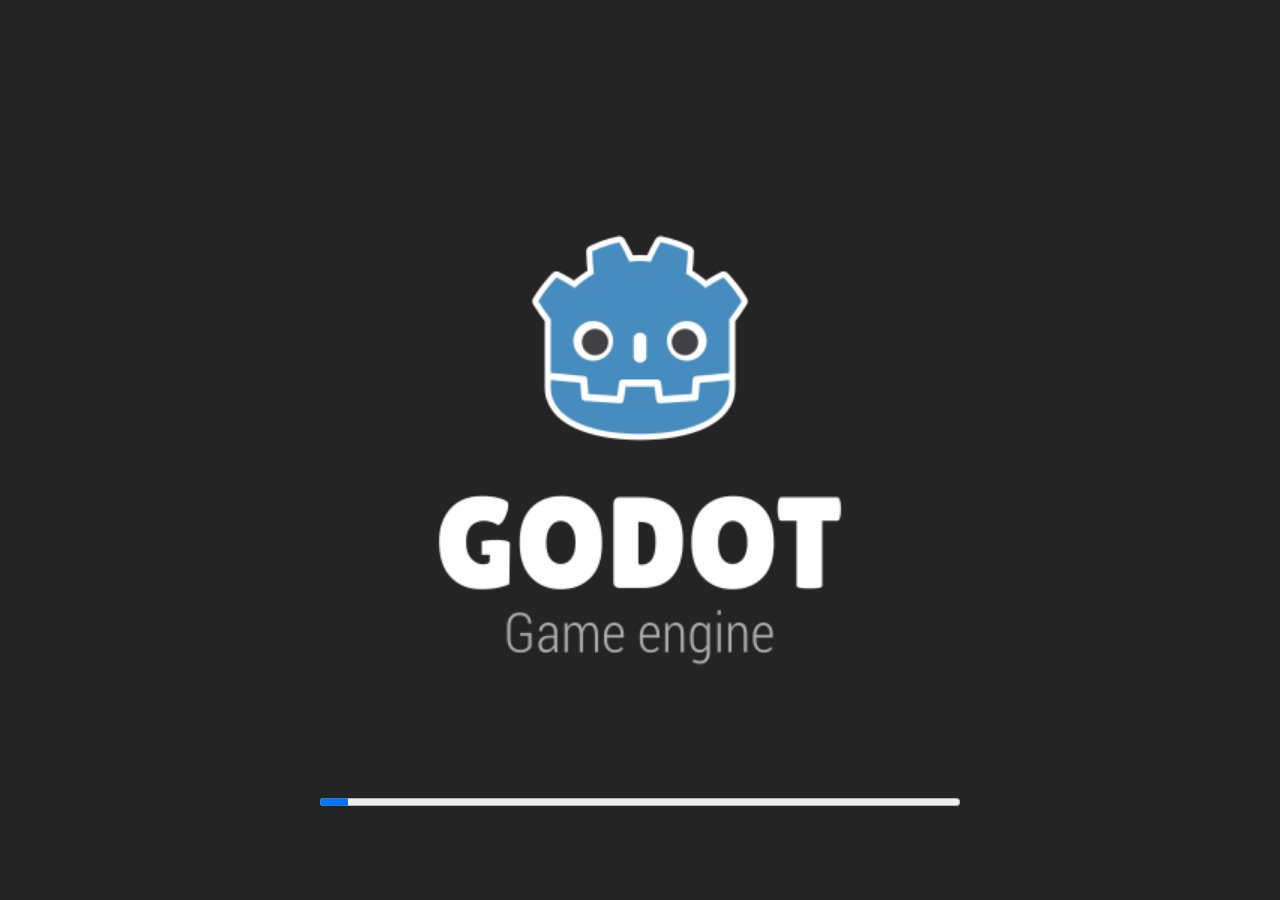
==== docs/index.html @ acbe09f9 "Revert "menü" This reverts commit 3b9689a2440c2e3775d8bb0e76d9498be80858d0." ====
<!DOCTYPE html>
<html lang="en">
	<head>
		<meta charset="utf-8">
		<meta name="viewport" content="width=device-width, user-scalable=no, initial-scale=1.0">
		<title>Neues Spiel</title>
		<style>
html, body, #canvas {
	margin: 0;
	padding: 0;
	border: 0;
}

body {
	color: white;
	background-color: black;
	overflow: hidden;
	touch-action: none;
}

#canvas {
	display: block;
}

#canvas:focus {
	outline: none;
}

#status, #status-splash, #status-progress {
	position: absolute;
	left: 0;
	right: 0;
}

#status, #status-splash {
	top: 0;
	bottom: 0;
}

#status {
	background-color: #242424;
	display: flex;
	flex-direction: column;
	justify-content: center;
	align-items: center;
	visibility: hidden;
}

#status-splash {
	max-height: 100%;
	max-width: 100%;
	margin: auto;
}

#status-splash.show-image--false {
	display: none;
}

#status-splash.fullsize--true {
	height: 100%;
	width: 100%;
	object-fit: contain;
}

#status-splash.use-filter--false {
	image-rendering: pixelated;
}

#status-progress, #status-notice {
	display: none;
}

#status-progress {
	bottom: 10%;
	width: 50%;
	margin: 0 auto;
}

#status-notice {
	background-color: #5b3943;
	border-radius: 0.5rem;
	border: 1px solid #9b3943;
	color: #e0e0e0;
	font-family: 'Noto Sans', 'Droid Sans', Arial, sans-serif;
	line-height: 1.3;
	margin: 0 2rem;
	overflow: hidden;
	padding: 1rem;
	text-align: center;
	z-index: 1;
}
		</style>
		<link id="-gd-engine-icon" rel="icon" type="image/png" href="index.icon.png" />
<link rel="apple-touch-icon" href="index.apple-touch-icon.png"/>

	</head>
	<body>
		<canvas id="canvas">
			Your browser does not support the canvas tag.
		</canvas>

		<noscript>
			Your browser does not support JavaScript.
		</noscript>

		<div id="status">
			<img id="status-splash" class="show-image--true fullsize--true use-filter--true" src="index.png" alt="">
			<progress id="status-progress"></progress>
			<div id="status-notice"></div>
		</div>

		<script src="index.js"></script>
		<script>
const GODOT_CONFIG = {"args":[],"canvasResizePolicy":2,"emscriptenPoolSize":8,"ensureCrossOriginIsolationHeaders":true,"executable":"index","experimentalVK":false,"fileSizes":{"index.pck":1772856,"index.wasm":37700666},"focusCanvas":true,"gdextensionLibs":[],"godotPoolSize":4};
const GODOT_THREADS_ENABLED = false;
const engine = new Engine(GODOT_CONFIG);

(function () {
	const statusOverlay = document.getElementById('status');
	const statusProgress = document.getElementById('status-progress');
	const statusNotice = document.getElementById('status-notice');

	let initializing = true;
	let statusMode = '';

	function setStatusMode(mode) {
		if (statusMode === mode || !initializing) {
			return;
		}
		if (mode === 'hidden') {
			statusOverlay.remove();
			initializing = false;
			return;
		}
		statusOverlay.style.visibility = 'visible';
		statusProgress.style.display = mode === 'progress' ? 'block' : 'none';
		statusNotice.style.display = mode === 'notice' ? 'block' : 'none';
		statusMode = mode;
	}

	function setStatusNotice(text) {
		while (statusNotice.lastChild) {
			statusNotice.removeChild(statusNotice.lastChild);
		}
		const lines = text.split('\n');
		lines.forEach((line) => {
			statusNotice.appendChild(document.createTextNode(line));
			statusNotice.appendChild(document.createElement('br'));
		});
	}

	function displayFailureNotice(err) {
		console.error(err);
		if (err instanceof Error) {
			setStatusNotice(err.message);
		} else if (typeof err === 'string') {
			setStatusNotice(err);
		} else {
			setStatusNotice('An unknown error occurred.');
		}
		setStatusMode('notice');
		initializing = false;
	}

	const missing = Engine.getMissingFeatures({
		threads: GODOT_THREADS_ENABLED,
	});

	if (missing.length !== 0) {
		if (GODOT_CONFIG['serviceWorker'] && GODOT_CONFIG['ensureCrossOriginIsolationHeaders'] && 'serviceWorker' in navigator) {
			let serviceWorkerRegistrationPromise;
			try {
				serviceWorkerRegistrationPromise = navigator.serviceWorker.getRegistration();
			} catch (err) {
				serviceWorkerRegistrationPromise = Promise.reject(new Error('Service worker registration failed.'));
			}
			// There's a chance that installing the service worker would fix the issue
			Promise.race([
				serviceWorkerRegistrationPromise.then((registration) => {
					if (registration != null) {
						return Promise.reject(new Error('Service worker already exists.'));
					}
					return registration;
				}).then(() => engine.installServiceWorker()),
				// For some reason, `getRegistration()` can stall
				new Promise((resolve) => {
					setTimeout(() => resolve(), 2000);
				}),
			]).then(() => {
				// Reload if there was no error.
				window.location.reload();
			}).catch((err) => {
				console.error('Error while registering service worker:', err);
			});
		} else {
			// Display the message as usual
			const missingMsg = 'Error\nThe following features required to run Godot projects on the Web are missing:\n';
			displayFailureNotice(missingMsg + missing.join('\n'));
		}
	} else {
		setStatusMode('progress');
		engine.startGame({
			'onProgress': function (current, total) {
				if (current > 0 && total > 0) {
					statusProgress.value = current;
					statusProgress.max = total;
				} else {
					statusProgress.removeAttribute('value');
					statusProgress.removeAttribute('max');
				}
			},
		}).then(() => {
			setStatusMode('hidden');
		}, displayFailureNotice);
	}
}());
		</script>
	</body>
</html>
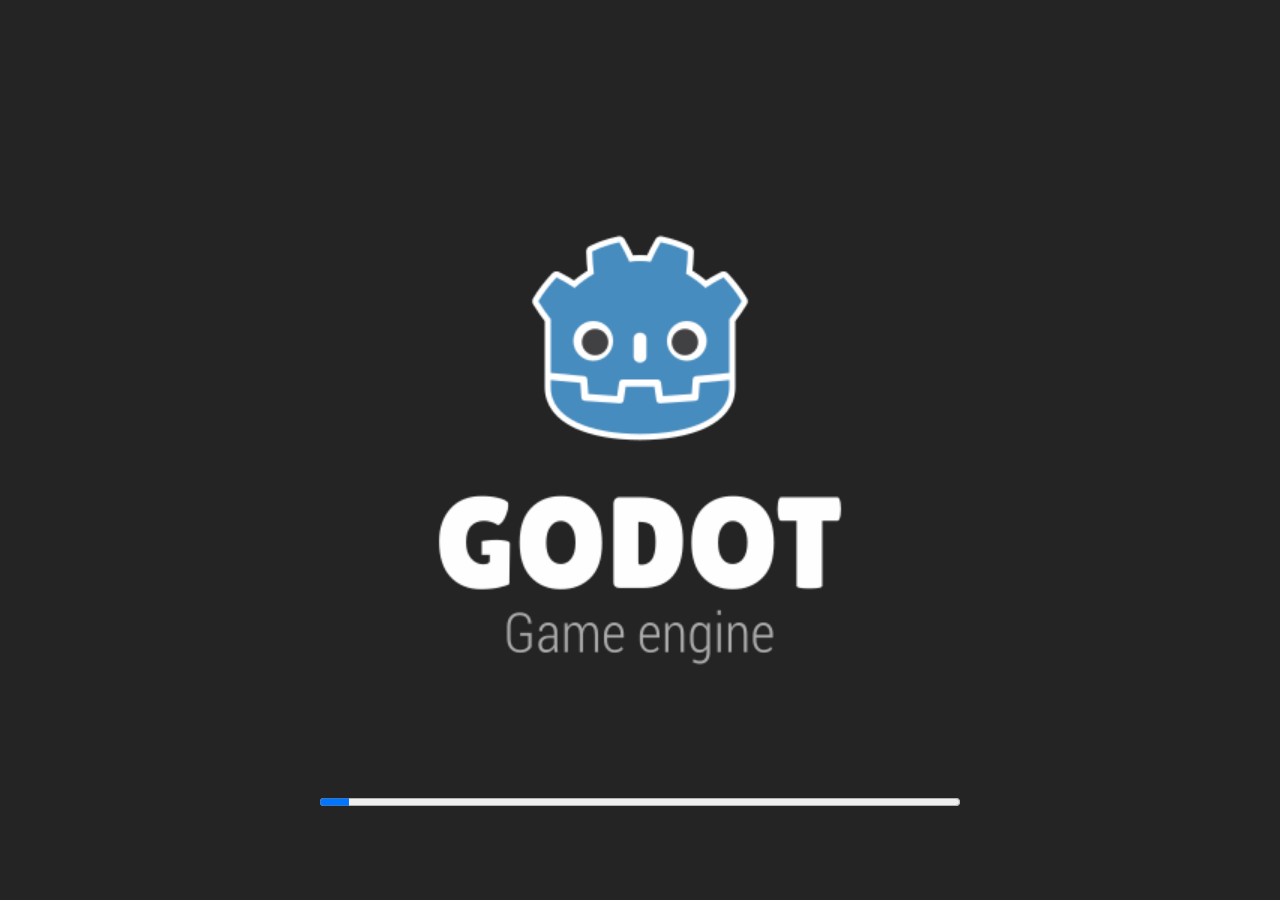
==== commit 2034653a: "Hauptmenü" ====
--- a/docs/index.html
+++ b/docs/index.html
@@ -3,7 +3,7 @@
 	<head>
 		<meta charset="utf-8">
 		<meta name="viewport" content="width=device-width, user-scalable=no, initial-scale=1.0">
-		<title>Neues Spiel</title>
+		<title>Ritterspiel</title>
 		<style>
 html, body, #canvas {
 	margin: 0;
@@ -111,7 +111,7 @@
 
 		<script src="index.js"></script>
 		<script>
-const GODOT_CONFIG = {"args":[],"canvasResizePolicy":2,"emscriptenPoolSize":8,"ensureCrossOriginIsolationHeaders":true,"executable":"index","experimentalVK":false,"fileSizes":{"index.pck":1772856,"index.wasm":37700666},"focusCanvas":true,"gdextensionLibs":[],"godotPoolSize":4};
+const GODOT_CONFIG = {"args":[],"canvasResizePolicy":2,"emscriptenPoolSize":8,"ensureCrossOriginIsolationHeaders":true,"executable":"index","experimentalVK":false,"fileSizes":{"index.pck":1792496,"index.wasm":37700666},"focusCanvas":true,"gdextensionLibs":[],"godotPoolSize":4};
 const GODOT_THREADS_ENABLED = false;
 const engine = new Engine(GODOT_CONFIG);
 
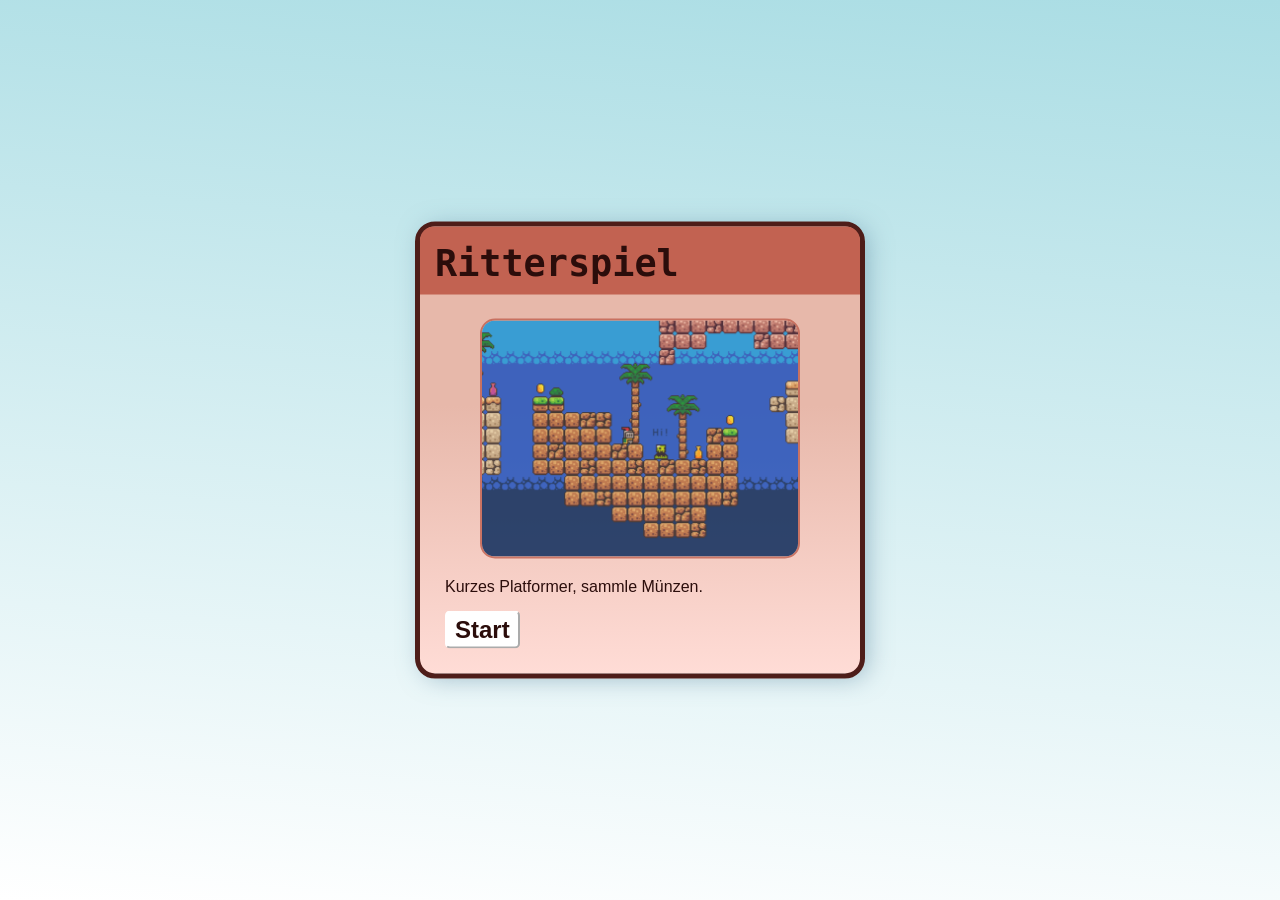
==== commit 27734746: "ordner layout" ====
--- a/docs/index.html
+++ b/docs/index.html
@@ -1,220 +1,34 @@
 <!DOCTYPE html>
-<html lang="en">
-	<head>
-		<meta charset="utf-8">
-		<meta name="viewport" content="width=device-width, user-scalable=no, initial-scale=1.0">
-		<title>Ritterspiel</title>
-		<style>
-html, body, #canvas {
-	margin: 0;
-	padding: 0;
-	border: 0;
-}
+<html lang="de">
+<head>
+    <meta charset="UTF-8">
+    <meta name="viewport" content="width=device-width, initial-scale=1.0">
+    <title>Ritterspiel</title>
+    <link rel="stylesheet" href="index.css">
+</head>
+<body>
+    <main>
+        <article>
+            <header>
+                <h1>Ritterspiel</h1>
+            </header>
+            <section>
+                <iframe id="spiel"
+                hidden
+                title="Spiel" src=""
+                width="640" height="360"></iframe>
+                <div id="artikel">
+                    <figure>
+                        <img src="Spiel_Screenshot.png" alt="Spiel Screenshot mit Ritter, Münzen und Gegner." width="320" height="240">
+                    </figure>
+                    <p>Kurzes Platformer, sammle Münzen.</p>
+                </div>
 
-body {
-	color: white;
-	background-color: black;
-	overflow: hidden;
-	touch-action: none;
-}
-
-#canvas {
-	display: block;
-}
-
-#canvas:focus {
-	outline: none;
-}
-
-#status, #status-splash, #status-progress {
-	position: absolute;
-	left: 0;
-	right: 0;
-}
-
-#status, #status-splash {
-	top: 0;
-	bottom: 0;
-}
-
-#status {
-	background-color: #242424;
-	display: flex;
-	flex-direction: column;
-	justify-content: center;
-	align-items: center;
-	visibility: hidden;
-}
-
-#status-splash {
-	max-height: 100%;
-	max-width: 100%;
-	margin: auto;
-}
-
-#status-splash.show-image--false {
-	display: none;
-}
-
-#status-splash.fullsize--true {
-	height: 100%;
-	width: 100%;
-	object-fit: contain;
-}
-
-#status-splash.use-filter--false {
-	image-rendering: pixelated;
-}
-
-#status-progress, #status-notice {
-	display: none;
-}
-
-#status-progress {
-	bottom: 10%;
-	width: 50%;
-	margin: 0 auto;
-}
-
-#status-notice {
-	background-color: #5b3943;
-	border-radius: 0.5rem;
-	border: 1px solid #9b3943;
-	color: #e0e0e0;
-	font-family: 'Noto Sans', 'Droid Sans', Arial, sans-serif;
-	line-height: 1.3;
-	margin: 0 2rem;
-	overflow: hidden;
-	padding: 1rem;
-	text-align: center;
-	z-index: 1;
-}
-		</style>
-		<link id="-gd-engine-icon" rel="icon" type="image/png" href="index.icon.png" />
-<link rel="apple-touch-icon" href="index.apple-touch-icon.png"/>
-
-	</head>
-	<body>
-		<canvas id="canvas">
-			Your browser does not support the canvas tag.
-		</canvas>
-
-		<noscript>
-			Your browser does not support JavaScript.
-		</noscript>
-
-		<div id="status">
-			<img id="status-splash" class="show-image--true fullsize--true use-filter--true" src="index.png" alt="">
-			<progress id="status-progress"></progress>
-			<div id="status-notice"></div>
-		</div>
-
-		<script src="index.js"></script>
-		<script>
-const GODOT_CONFIG = {"args":[],"canvasResizePolicy":2,"emscriptenPoolSize":8,"ensureCrossOriginIsolationHeaders":true,"executable":"index","experimentalVK":false,"fileSizes":{"index.pck":1792496,"index.wasm":37700666},"focusCanvas":true,"gdextensionLibs":[],"godotPoolSize":4};
-const GODOT_THREADS_ENABLED = false;
-const engine = new Engine(GODOT_CONFIG);
-
-(function () {
-	const statusOverlay = document.getElementById('status');
-	const statusProgress = document.getElementById('status-progress');
-	const statusNotice = document.getElementById('status-notice');
-
-	let initializing = true;
-	let statusMode = '';
-
-	function setStatusMode(mode) {
-		if (statusMode === mode || !initializing) {
-			return;
-		}
-		if (mode === 'hidden') {
-			statusOverlay.remove();
-			initializing = false;
-			return;
-		}
-		statusOverlay.style.visibility = 'visible';
-		statusProgress.style.display = mode === 'progress' ? 'block' : 'none';
-		statusNotice.style.display = mode === 'notice' ? 'block' : 'none';
-		statusMode = mode;
-	}
-
-	function setStatusNotice(text) {
-		while (statusNotice.lastChild) {
-			statusNotice.removeChild(statusNotice.lastChild);
-		}
-		const lines = text.split('\n');
-		lines.forEach((line) => {
-			statusNotice.appendChild(document.createTextNode(line));
-			statusNotice.appendChild(document.createElement('br'));
-		});
-	}
-
-	function displayFailureNotice(err) {
-		console.error(err);
-		if (err instanceof Error) {
-			setStatusNotice(err.message);
-		} else if (typeof err === 'string') {
-			setStatusNotice(err);
-		} else {
-			setStatusNotice('An unknown error occurred.');
-		}
-		setStatusMode('notice');
-		initializing = false;
-	}
-
-	const missing = Engine.getMissingFeatures({
-		threads: GODOT_THREADS_ENABLED,
-	});
-
-	if (missing.length !== 0) {
-		if (GODOT_CONFIG['serviceWorker'] && GODOT_CONFIG['ensureCrossOriginIsolationHeaders'] && 'serviceWorker' in navigator) {
-			let serviceWorkerRegistrationPromise;
-			try {
-				serviceWorkerRegistrationPromise = navigator.serviceWorker.getRegistration();
-			} catch (err) {
-				serviceWorkerRegistrationPromise = Promise.reject(new Error('Service worker registration failed.'));
-			}
-			// There's a chance that installing the service worker would fix the issue
-			Promise.race([
-				serviceWorkerRegistrationPromise.then((registration) => {
-					if (registration != null) {
-						return Promise.reject(new Error('Service worker already exists.'));
-					}
-					return registration;
-				}).then(() => engine.installServiceWorker()),
-				// For some reason, `getRegistration()` can stall
-				new Promise((resolve) => {
-					setTimeout(() => resolve(), 2000);
-				}),
-			]).then(() => {
-				// Reload if there was no error.
-				window.location.reload();
-			}).catch((err) => {
-				console.error('Error while registering service worker:', err);
-			});
-		} else {
-			// Display the message as usual
-			const missingMsg = 'Error\nThe following features required to run Godot projects on the Web are missing:\n';
-			displayFailureNotice(missingMsg + missing.join('\n'));
-		}
-	} else {
-		setStatusMode('progress');
-		engine.startGame({
-			'onProgress': function (current, total) {
-				if (current > 0 && total > 0) {
-					statusProgress.value = current;
-					statusProgress.max = total;
-				} else {
-					statusProgress.removeAttribute('value');
-					statusProgress.removeAttribute('max');
-				}
-			},
-		}).then(() => {
-			setStatusMode('hidden');
-		}, displayFailureNotice);
-	}
-}());
-		</script>
-	</body>
-</html>
-
+                <button id="gameButton">Start</button>
+            </section>
+        </article>
+    </main>
+    <script src="index.js"></script>
+    <noscript>Javascript wird von deinen Browser nicht unterstützt.</noscript>
+</body>
+</html>
--- a/docs/index.css
+++ b/docs/index.css
@@ -0,0 +1,65 @@
+* {
+    box-sizing: border-box;
+}
+body {
+    background: no-repeat linear-gradient(5deg , white, rgb(170, 221, 228));
+    height: 100vh;
+    margin: 0;
+    padding: 0;
+    overflow-y: hidden;
+    position: relative;
+}
+main {
+    position: absolute;
+    top: 50%;
+    left: 50%;
+    translate: -50% -50%;
+}
+article {
+    width: fit-content;
+    border: 5px solid rgb(78, 29, 25);
+    border-radius: 20px;
+    background: linear-gradient(0deg,rgb(255, 220, 214),rgb(231, 184, 170) 60%);
+    box-shadow: 5px 2.5px 25px -3px rgba(86, 129, 156, 0.5);
+}
+header {
+    background-color: rgb(194, 98, 81);
+    border-radius: 14px 14px 0px 0px;
+}
+section {
+    padding: 0px 25px 25px;
+}
+figure, iframe {
+    margin: 24px 35px 15px;
+}
+img, iframe {
+    border: 2.5px solid rgb(194, 98, 81);
+    border-radius: 15px;
+}
+img {
+    opacity: 82%;
+}
+button,button:hover,h1,p {
+    color: rgb(43, 13, 11);
+}
+h1 {
+    padding: 15px 15px 10px;
+    margin: 0;
+    font: 800 2.3rem verdana,monospace;
+}
+p {
+    font: 1rem Arial,sans-serif;
+    margin: 0 0 15px;
+}
+button {
+    font: 600 1.5rem arial,sans-serif;
+    padding: 3px 8px;
+    border-radius: 5px;
+    border: 2.5px outset white;
+    background-color: white;
+}
+button:hover {
+    background-color: rgb(235, 230, 229);
+    border: 2.5px inset rgb(235, 230, 229);
+    cursor: pointer;
+}
